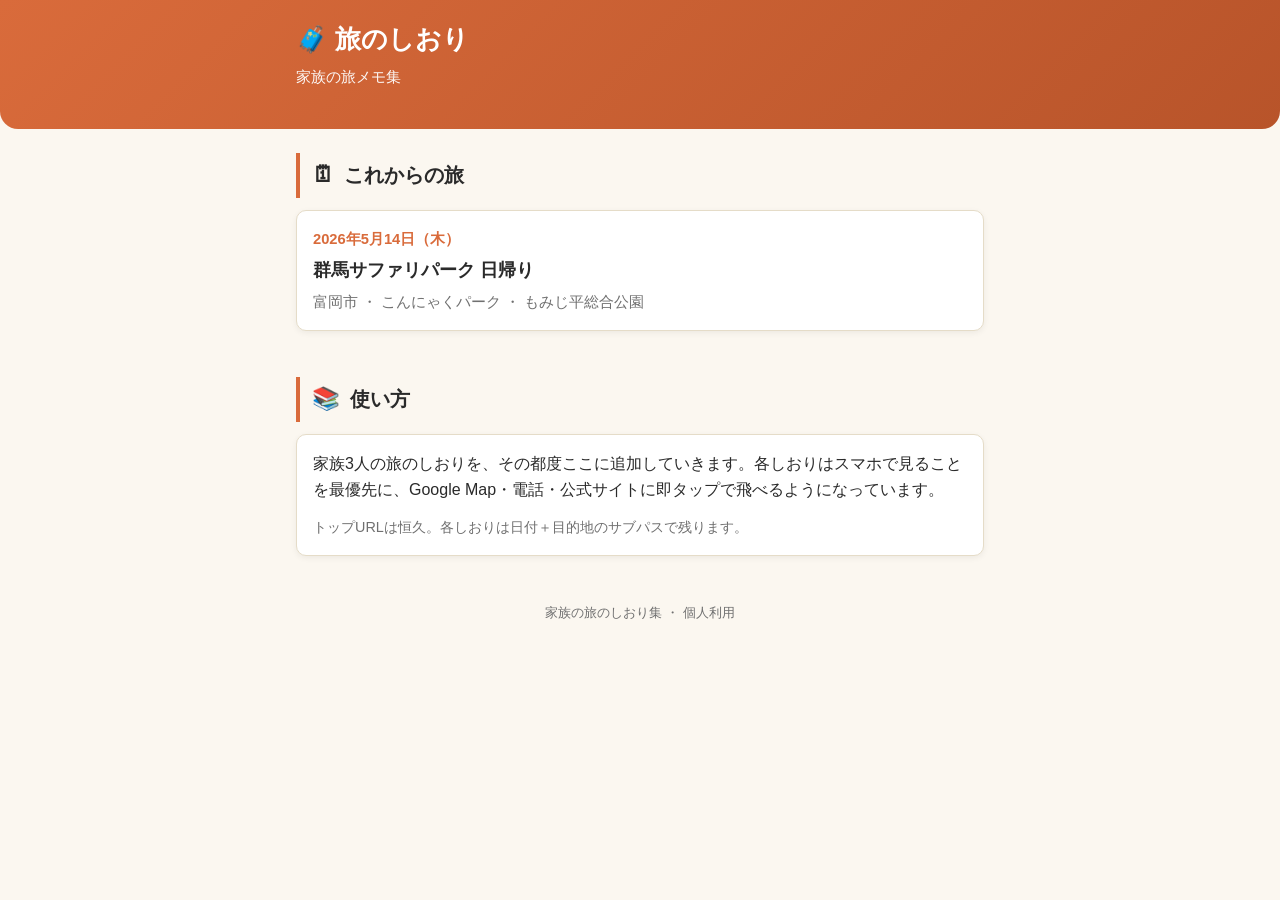
==== index.html @ 1135128d "Initial commit: 旅のしおり集 (Iida family travel itineraries) - Top page (旅のしおり一覧) - 2026/5/14 群馬サファリパーク日帰" ====
<!DOCTYPE html>
<html lang="ja">
<head>
<meta charset="UTF-8">
<meta name="viewport" content="width=device-width, initial-scale=1.0, viewport-fit=cover">
<meta name="theme-color" content="#d96b3b">
<title>旅のしおり集</title>
<link rel="stylesheet" href="./style.css">
</head>
<body>

<header class="hero">
  <div class="container">
    <h1>🧳 旅のしおり</h1>
    <p class="meta">家族の旅メモ集</p>
  </div>
</header>

<main class="container">
  <section>
    <h2><span class="emoji">🗓</span>これからの旅</h2>
    <div class="trip-list">
      <a class="card" href="./2026-05-14-gunma-safari/">
        <div class="when">2026年5月14日（木）</div>
        <div class="title">群馬サファリパーク 日帰り</div>
        <div class="place">富岡市 ・ こんにゃくパーク ・ もみじ平総合公園</div>
      </a>
    </div>
  </section>

  <section>
    <h2><span class="emoji">📚</span>使い方</h2>
    <div class="card">
      <p>家族3人の旅のしおりを、その都度ここに追加していきます。各しおりはスマホで見ることを最優先に、Google Map・電話・公式サイトに即タップで飛べるようになっています。</p>
      <p style="margin-bottom:0;color:var(--color-muted);font-size:0.9rem;">トップURLは恒久。各しおりは日付＋目的地のサブパスで残ります。</p>
    </div>
  </section>
</main>

<footer>
  <p>家族の旅のしおり集 ・ 個人利用</p>
</footer>

</body>
</html>
---- style.css ----
/* ============================================
   旅のしおり 共通スタイル
   モバイル縦長 + 印刷対応 + Tap-to-call/Map
   ============================================ */

:root {
  --color-bg: #fbf7f0;
  --color-paper: #ffffff;
  --color-text: #2a2a2a;
  --color-muted: #707070;
  --color-line: #e5dcc8;
  --color-accent: #d96b3b;     /* サファリのオレンジ */
  --color-accent-dark: #b8542a;
  --color-leaf: #5b8a4c;       /* グリーン */
  --color-leaf-light: #eaf3e2;
  --color-warning: #c8742c;
  --color-warning-bg: #fff4e5;
  --color-rain: #4a7ab0;
  --color-rain-bg: #eaf2fa;
  --shadow-card: 0 2px 6px rgba(0,0,0,0.06);
  --radius: 10px;
  --tap: 44px;
}

* { box-sizing: border-box; -webkit-tap-highlight-color: transparent; }

html { font-size: 16px; scroll-behavior: smooth; scroll-padding-top: 60px; }

body {
  margin: 0;
  padding: 0 0 96px 0;
  font-family: -apple-system, BlinkMacSystemFont, "Hiragino Sans", "Yu Gothic", "Meiryo", sans-serif;
  background: var(--color-bg);
  color: var(--color-text);
  line-height: 1.65;
  -webkit-font-smoothing: antialiased;
}

.container { max-width: 720px; margin: 0 auto; padding: 0 16px; }

/* ====== Header ====== */
.hero {
  background: linear-gradient(135deg, var(--color-accent) 0%, var(--color-accent-dark) 100%);
  color: #fff;
  padding: 24px 16px 28px;
  border-bottom-left-radius: 18px;
  border-bottom-right-radius: 18px;
}
.hero h1 { margin: 0 0 8px; font-size: 1.6rem; line-height: 1.25; }
.hero .meta { font-size: 0.95rem; opacity: 0.95; }
.hero .meta span + span::before { content: " ・ "; opacity: 0.7; }
.hero .meta a { color: #fff; text-decoration: underline; text-underline-offset: 3px; }

/* ====== Sticky nav ====== */
.sticky-nav {
  position: sticky; top: 0; z-index: 50;
  background: rgba(255,255,255,0.96);
  backdrop-filter: blur(8px);
  border-bottom: 1px solid var(--color-line);
  display: flex; overflow-x: auto; scrollbar-width: none;
  padding: 6px 8px;
}
.sticky-nav::-webkit-scrollbar { display: none; }
.sticky-nav a {
  flex: 0 0 auto;
  min-height: var(--tap);
  display: inline-flex; align-items: center; justify-content: center;
  padding: 0 14px; margin: 0 2px;
  color: var(--color-text); text-decoration: none;
  font-size: 0.9rem; font-weight: 600;
  border-radius: 999px;
  white-space: nowrap;
}
.sticky-nav a:hover, .sticky-nav a:focus { background: var(--color-leaf-light); }

/* ====== Section ====== */
section { padding: 24px 0 8px; scroll-margin-top: 60px; }
section h2 {
  font-size: 1.25rem;
  margin: 0 0 12px;
  display: flex; align-items: center; gap: 10px;
  border-left: 4px solid var(--color-accent);
  padding: 4px 0 4px 12px;
}
section h2 .emoji { font-size: 1.4rem; }
section h3 { font-size: 1.05rem; margin: 18px 0 8px; }
p { margin: 0 0 12px; }

/* ====== Cards ====== */
.card {
  background: var(--color-paper);
  border: 1px solid var(--color-line);
  border-radius: var(--radius);
  padding: 16px;
  margin: 0 0 14px;
  box-shadow: var(--shadow-card);
}
.card h3 {
  margin: 0 0 8px;
  font-size: 1.1rem;
  display: flex; align-items: baseline; gap: 8px;
}
.card h3 .time { color: var(--color-accent); font-weight: 700; font-size: 0.95rem; min-width: 56px; }
.card .place-name { font-weight: 700; }
.card .summary { color: var(--color-muted); font-size: 0.9rem; margin: 0 0 10px; }
.card dl { margin: 8px 0; }
.card dl div { display: flex; gap: 8px; padding: 4px 0; border-top: 1px dashed var(--color-line); }
.card dl div:first-child { border-top: none; }
.card dt { color: var(--color-muted); flex: 0 0 88px; font-size: 0.88rem; padding-top: 1px; }
.card dd { margin: 0; flex: 1; font-size: 0.95rem; word-break: break-word; }

/* Action buttons inside cards */
.actions {
  display: grid; grid-template-columns: repeat(auto-fit, minmax(120px, 1fr));
  gap: 8px; margin: 12px 0 4px;
}
.btn {
  display: inline-flex; align-items: center; justify-content: center; gap: 6px;
  min-height: var(--tap);
  padding: 0 12px;
  border-radius: 8px;
  text-decoration: none;
  font-size: 0.92rem; font-weight: 600;
  border: 1px solid var(--color-line);
  background: #fff;
  color: var(--color-text);
}
.btn.map { background: var(--color-leaf); color: #fff; border-color: var(--color-leaf); }
.btn.tel { background: #fff; color: var(--color-accent-dark); border-color: var(--color-accent); }
.btn.web { background: #fff; }
.btn:active { transform: translateY(1px); }

/* Tags */
.tag {
  display: inline-block;
  padding: 2px 8px;
  border-radius: 999px;
  font-size: 0.75rem;
  background: var(--color-leaf-light);
  color: var(--color-leaf);
  font-weight: 600;
  margin-right: 4px;
}
.tag.warn { background: var(--color-warning-bg); color: var(--color-warning); }
.tag.rain { background: var(--color-rain-bg); color: var(--color-rain); }

/* Lunch menu list */
.menu {
  margin: 6px 0 0; padding: 8px 12px;
  background: #fafaf3; border-radius: 6px;
  font-size: 0.9rem;
}
.menu li { padding: 2px 0; }

/* Plan boxes */
.plan-box {
  border-left: 4px solid var(--color-leaf);
  background: var(--color-leaf-light);
  padding: 12px 14px;
  border-radius: 8px;
  margin: 0 0 12px;
}
.plan-box.rain { border-color: var(--color-rain); background: var(--color-rain-bg); }
.plan-box h4 { margin: 0 0 6px; font-size: 1rem; }

/* Checklist */
.checklist { list-style: none; padding: 0; margin: 0; }
.checklist li {
  padding: 8px 0 8px 28px;
  border-bottom: 1px dashed var(--color-line);
  position: relative;
  font-size: 0.95rem;
}
.checklist li::before {
  content: "☐";
  position: absolute; left: 4px; top: 8px;
  color: var(--color-muted);
  font-size: 1.1rem;
}
.checklist li.critical::before { color: var(--color-accent); content: "★"; }

/* Emergency call list */
.emergency {
  background: #fff;
  border: 2px solid var(--color-accent);
  border-radius: var(--radius);
  padding: 14px;
}
.emergency .tel-row {
  display: flex; justify-content: space-between; align-items: center;
  padding: 10px 0; border-top: 1px dashed var(--color-line);
}
.emergency .tel-row:first-child { border-top: none; }
.emergency .tel-row a { color: var(--color-accent-dark); font-weight: 700; text-decoration: none; }

/* ====== Bottom fixed nav (mobile primary actions) ====== */
.bottom-nav {
  position: fixed; bottom: 0; left: 0; right: 0;
  background: rgba(255,255,255,0.97);
  backdrop-filter: blur(8px);
  border-top: 1px solid var(--color-line);
  display: grid; grid-template-columns: repeat(5, 1fr);
  z-index: 100;
  padding-bottom: env(safe-area-inset-bottom);
}
.bottom-nav a {
  display: flex; flex-direction: column; align-items: center; justify-content: center;
  padding: 8px 4px 6px;
  text-decoration: none;
  color: var(--color-text);
  font-size: 0.68rem;
  min-height: 56px;
}
.bottom-nav .icn { font-size: 1.3rem; line-height: 1; margin-bottom: 2px; }
.bottom-nav a:active { background: var(--color-leaf-light); }

/* ====== Footer ====== */
footer {
  text-align: center; padding: 24px 16px;
  font-size: 0.8rem; color: var(--color-muted);
}

/* Top page (index) */
.trip-list { display: grid; gap: 14px; }
.trip-list .card { display: block; text-decoration: none; color: inherit; }
.trip-list .card:hover { border-color: var(--color-accent); }
.trip-list .when { color: var(--color-accent); font-weight: 700; font-size: 0.92rem; }
.trip-list .title { font-size: 1.15rem; font-weight: 700; margin: 4px 0; }
.trip-list .place { color: var(--color-muted); font-size: 0.92rem; }

/* ====== Print ====== */
@media print {
  body { background: #fff; padding: 0; font-size: 11pt; }
  .sticky-nav, .bottom-nav, .actions { display: none !important; }
  .hero { background: none !important; color: #000 !important; border: none; padding: 0 0 12pt; }
  .card { box-shadow: none; border: 1px solid #999; page-break-inside: avoid; }
  section { padding-top: 8pt; }
  a { color: #000 !important; text-decoration: none; }
  a[href^="http"]::after { content: " (" attr(href) ")"; font-size: 9pt; color: #555; }
  a[href^="tel:"]::after { content: ""; }
}

/* Small phones */
@media (max-width: 360px) {
  .hero h1 { font-size: 1.4rem; }
  .card dt { flex: 0 0 76px; font-size: 0.82rem; }
  .bottom-nav a { font-size: 0.62rem; }
}
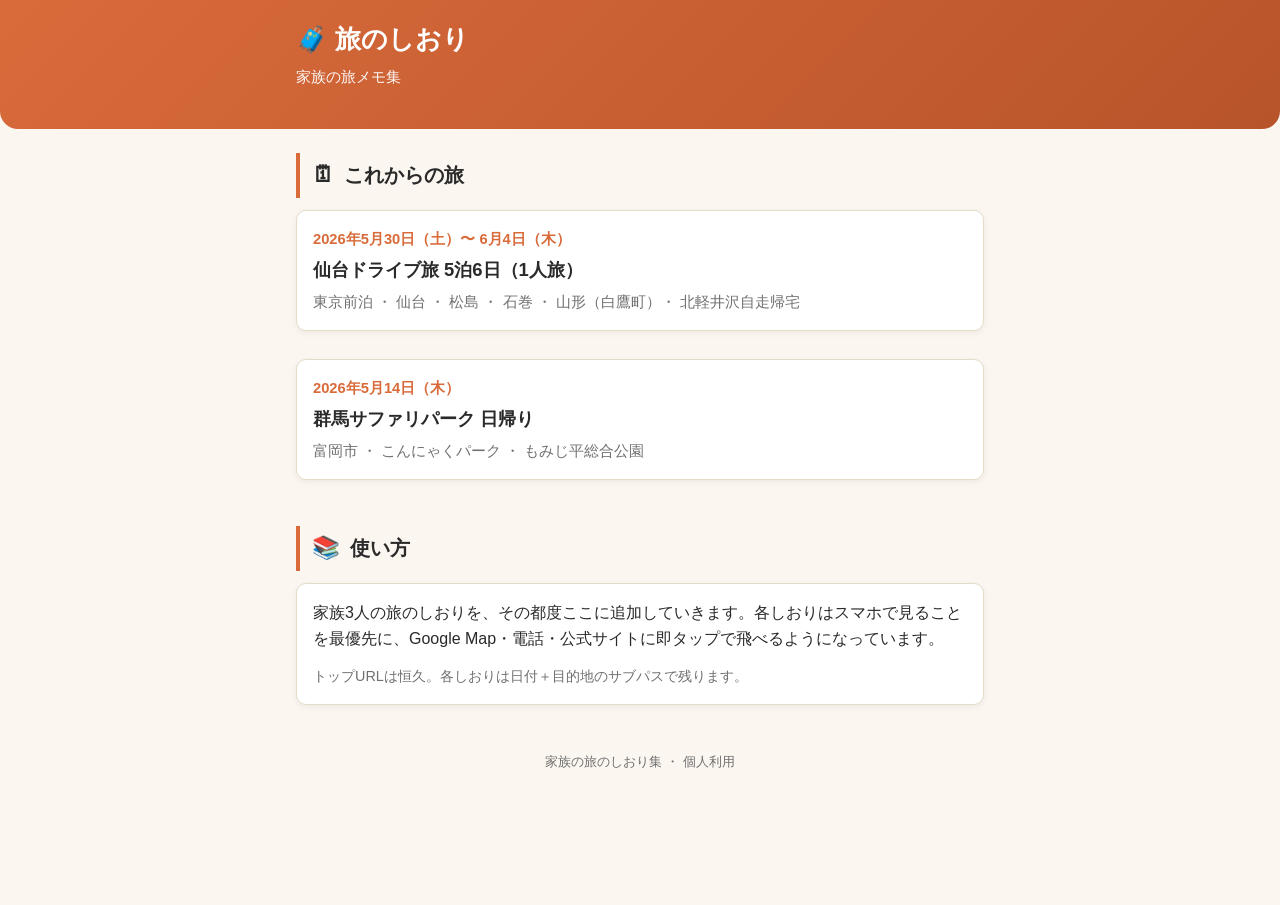
==== commit d1c110c4: "feat(sendai-drive): 仙台ドライブ旅 旅のしおり v2 追加（5泊6日・1人旅） - 5/30-6/4 全行程をDAY 0-5の時刻別カードで構造化（サファリしおり踏襲） - Cod" ====
--- a/index.html
+++ b/index.html
@@ -20,6 +20,11 @@
   <section>
     <h2><span class="emoji">🗓</span>これからの旅</h2>
     <div class="trip-list">
+      <a class="card" href="./2026-05-30-sendai-drive/">
+        <div class="when">2026年5月30日（土）〜 6月4日（木）</div>
+        <div class="title">仙台ドライブ旅 5泊6日（1人旅）</div>
+        <div class="place">東京前泊 ・ 仙台 ・ 松島 ・ 石巻 ・ 山形（白鷹町）・ 北軽井沢自走帰宅</div>
+      </a>
       <a class="card" href="./2026-05-14-gunma-safari/">
         <div class="when">2026年5月14日（木）</div>
         <div class="title">群馬サファリパーク 日帰り</div>
--- a/style.css
+++ b/style.css
@@ -152,6 +152,116 @@
 }
 .menu li { padding: 2px 0; }
 
+/* ===== Photo slider (横スワイプ) ===== */
+.photos {
+  display: flex;
+  overflow-x: auto;
+  scroll-snap-type: x mandatory;
+  scroll-padding-left: 16px;
+  gap: 8px;
+  margin: 12px -16px 12px;
+  padding: 0 16px;
+  -webkit-overflow-scrolling: touch;
+  scrollbar-width: none;
+}
+.photos::-webkit-scrollbar { display: none; }
+.photos figure {
+  flex: 0 0 82%;
+  margin: 0;
+  scroll-snap-align: start;
+  border-radius: 10px;
+  overflow: hidden;
+  background: #f0ece2;
+  position: relative;
+}
+.photos img {
+  display: block;
+  width: 100%;
+  aspect-ratio: 4 / 3;
+  height: auto;
+  object-fit: cover;
+  background: #ddd;
+}
+/* PCではもう少し背の高い写真を見やすく */
+@media (min-width: 720px) {
+  .photos img { aspect-ratio: 3 / 2; }
+  .photos figure { flex: 0 0 64%; }
+}
+.photos figcaption {
+  font-size: 0.78rem;
+  padding: 6px 10px;
+  background: rgba(0,0,0,0.55);
+  color: #fff;
+  position: absolute;
+  bottom: 0; left: 0; right: 0;
+}
+.photos-hint {
+  font-size: 0.78rem;
+  color: var(--color-muted);
+  margin: -4px 0 6px;
+  display: flex; align-items: center; gap: 4px;
+}
+
+/* ===== 口コミ ===== */
+.review {
+  background: #fffaf0;
+  border-left: 3px solid var(--color-accent);
+  padding: 10px 12px;
+  border-radius: 6px;
+  margin: 8px 0;
+  font-size: 0.88rem;
+}
+.review p { margin: 0 0 4px; line-height: 1.55; }
+.review .src {
+  font-size: 0.75rem;
+  color: var(--color-muted);
+}
+.review .src a { color: var(--color-muted); text-decoration: underline; }
+
+/* ===== 3歳児メモ ===== */
+.kid-note {
+  background: var(--color-leaf-light);
+  border-radius: 6px;
+  padding: 8px 12px;
+  margin: 8px 0;
+  font-size: 0.86rem;
+  line-height: 1.5;
+}
+.kid-note::before {
+  content: "👶 ";
+  font-size: 1rem;
+}
+
+/* ===== Inline label ===== */
+.label {
+  display: inline-block;
+  font-size: 0.72rem;
+  padding: 1px 7px;
+  border-radius: 4px;
+  background: var(--color-accent);
+  color: #fff;
+  font-weight: 700;
+  margin-right: 4px;
+  letter-spacing: 0.04em;
+}
+.label.alt { background: var(--color-leaf); }
+.label.rain { background: var(--color-rain); }
+.label.warn { background: var(--color-warning); }
+
+/* ===== Alternative (控え) ===== */
+.alt-card {
+  background: #faf6ee;
+  border: 1px dashed var(--color-line);
+  border-radius: 8px;
+  padding: 12px;
+  margin: 10px 0;
+}
+.alt-card h4 {
+  margin: 0 0 6px;
+  font-size: 0.98rem;
+  display: flex; align-items: center; gap: 6px;
+}
+
 /* Plan boxes */
 .plan-box {
   border-left: 4px solid var(--color-leaf);
@@ -199,7 +309,7 @@
   background: rgba(255,255,255,0.97);
   backdrop-filter: blur(8px);
   border-top: 1px solid var(--color-line);
-  display: grid; grid-template-columns: repeat(5, 1fr);
+  display: grid; grid-auto-flow: column; grid-auto-columns: 1fr;
   z-index: 100;
   padding-bottom: env(safe-area-inset-bottom);
 }
@@ -218,6 +328,142 @@
 footer {
   text-align: center; padding: 24px 16px;
   font-size: 0.8rem; color: var(--color-muted);
+}
+
+/* ====== 候補比較スライダー（複数店舗比較・当日選択用） ====== */
+.compare-slider {
+  display: flex;
+  overflow-x: auto;
+  scroll-snap-type: x mandatory;
+  scroll-padding-left: 16px;
+  gap: 12px;
+  margin: 8px -16px 8px;
+  padding: 6px 16px 14px;
+  -webkit-overflow-scrolling: touch;
+  scrollbar-width: none;
+}
+.compare-slider::-webkit-scrollbar { display: none; }
+.compare-card {
+  flex: 0 0 86%;
+  max-width: 360px;
+  scroll-snap-align: start;
+  background: var(--color-paper);
+  border: 1px solid var(--color-line);
+  border-radius: var(--radius);
+  padding: 14px;
+  box-shadow: var(--shadow-card);
+  display: flex; flex-direction: column;
+}
+.compare-card .rank {
+  display: inline-block; align-self: flex-start;
+  font-size: 0.72rem; padding: 2px 8px; border-radius: 4px;
+  background: var(--color-leaf-light); color: var(--color-leaf);
+  font-weight: 700; letter-spacing: 0.04em;
+  margin-bottom: 6px;
+}
+.compare-card .rank.best { background: var(--color-accent); color: #fff; }
+.compare-card h4 {
+  margin: 0 0 2px;
+  font-size: 1.08rem;
+}
+.compare-card .place-sub { color: var(--color-muted); font-size: 0.82rem; margin: 0 0 10px; }
+.compare-card dl { margin: 0 0 10px; }
+.compare-card dl div {
+  display: flex; gap: 6px; padding: 4px 0;
+  border-top: 1px dashed var(--color-line);
+  font-size: 0.87rem;
+}
+.compare-card dl div:first-child { border-top: none; }
+.compare-card dt { color: var(--color-muted); flex: 0 0 76px; }
+.compare-card dd { margin: 0; flex: 1; word-break: break-word; }
+.compare-card .pros, .compare-card .cons {
+  font-size: 0.84rem; line-height: 1.45;
+  padding: 6px 10px; border-radius: 5px; margin: 4px 0;
+}
+.compare-card .pros { background: #eff7ea; color: #2b5a1c; }
+.compare-card .cons { background: #fff4ed; color: #844321; }
+.compare-card .pros::before { content: "○ "; font-weight: 700; }
+.compare-card .cons::before { content: "△ "; font-weight: 700; }
+.compare-card .photos {
+  margin: 0 -14px 10px;
+  padding: 0 14px;
+}
+.compare-card .photos figure {
+  flex: 0 0 78%;
+}
+.compare-card .photos img {
+  aspect-ratio: 4 / 3;
+  height: auto;
+}
+.compare-card .photos figcaption {
+  font-size: 0.72rem;
+}
+.compare-card .compact-actions {
+  margin-top: auto;
+  display: grid; grid-template-columns: 1fr 1fr; gap: 6px;
+  padding-top: 10px;
+}
+.compare-card .compact-actions .btn {
+  font-size: 0.85rem; padding: 0 8px; min-height: 40px;
+}
+
+.compare-hint {
+  display: flex; align-items: center; justify-content: center; gap: 6px;
+  font-size: 0.82rem; color: var(--color-muted);
+  margin: 0 0 4px;
+}
+.compare-hint::before { content: "👈"; }
+.compare-hint::after { content: "👉"; }
+
+@media print {
+  .compare-slider { flex-wrap: wrap; overflow: visible; margin: 0; padding: 0; }
+  .compare-card { flex: 0 0 48%; max-width: 48%; margin-bottom: 8px; }
+  .compare-hint { display: none; }
+}
+
+/* ====== 横スクロールUI（PC＋モバイル両対応） ====== */
+.scroll-control {
+  position: relative;
+}
+.scroll-control .scroll-btn {
+  position: absolute;
+  top: 50%;
+  transform: translateY(-50%);
+  width: 44px; height: 44px;
+  border-radius: 50%;
+  background: rgba(255,255,255,0.95);
+  border: 1px solid var(--color-line);
+  box-shadow: 0 2px 8px rgba(0,0,0,0.12);
+  display: flex; align-items: center; justify-content: center;
+  font-size: 1.3rem; color: var(--color-text);
+  cursor: pointer;
+  z-index: 5;
+  -webkit-tap-highlight-color: transparent;
+  user-select: none;
+}
+.scroll-control .scroll-btn:hover { background: var(--color-leaf-light); border-color: var(--color-leaf); }
+.scroll-control .scroll-btn:active { transform: translateY(-50%) scale(0.92); }
+.scroll-control .scroll-btn:disabled { opacity: 0.3; cursor: not-allowed; pointer-events: none; }
+.scroll-control .scroll-btn.prev { left: 4px; }
+.scroll-control .scroll-btn.next { right: 4px; }
+
+/* Hide arrow buttons on touch-only devices (use swipe instead) */
+@media (hover: none) and (pointer: coarse) {
+  .scroll-control .scroll-btn { display: none; }
+}
+/* Hide on print */
+@media print {
+  .scroll-control .scroll-btn { display: none; }
+}
+
+/* Mouse drag-to-scroll cursor hint on PC */
+@media (hover: hover) and (pointer: fine) {
+  .compare-slider, .photos {
+    cursor: grab;
+  }
+  .compare-slider:active, .photos:active {
+    cursor: grabbing;
+  }
 }
 
 /* Top page (index) */
